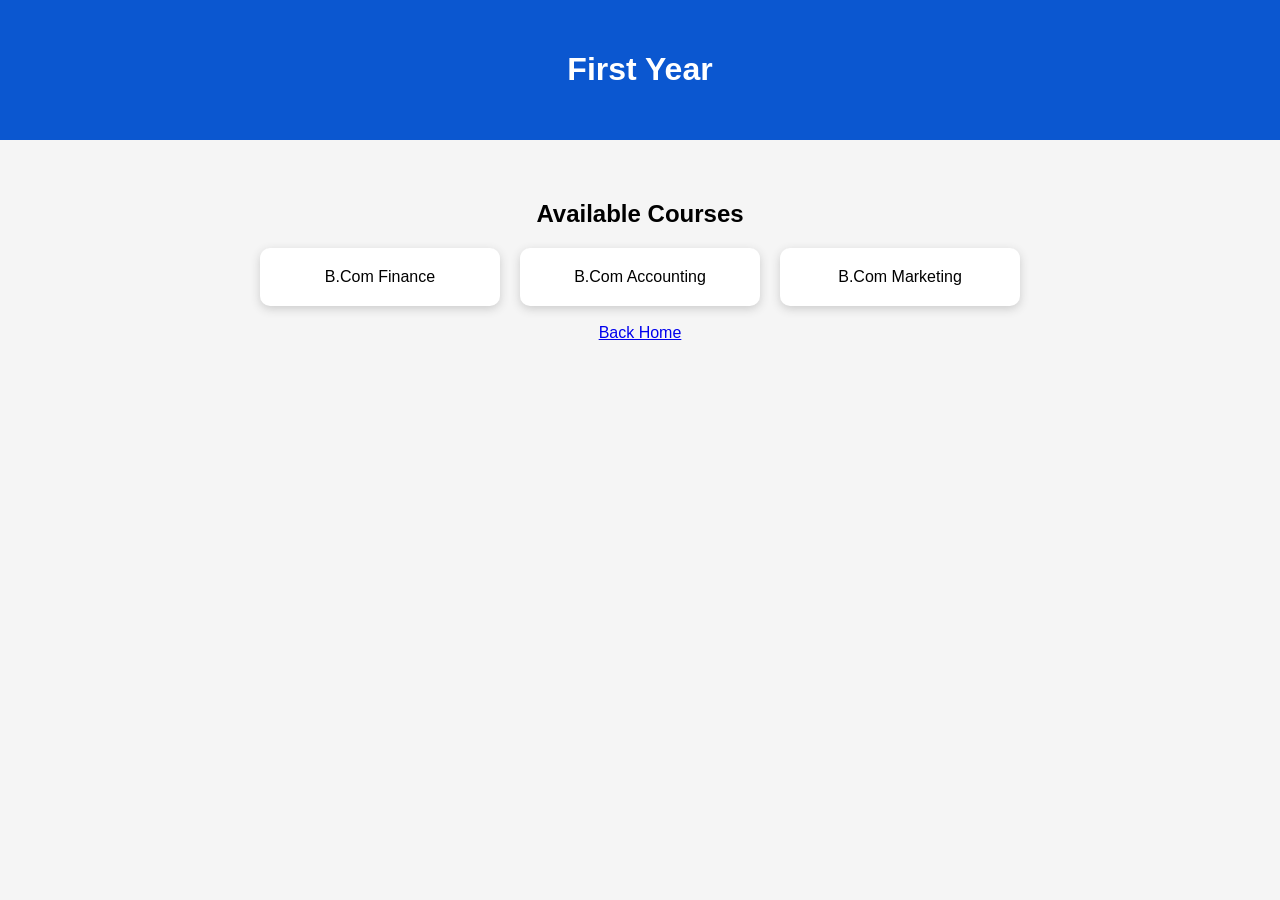
==== firstyear.html @ 12a78af6 "Create firstyear.html" ====
<!DOCTYPE html>
<html>
<head>
    <title>First Year Notes</title>
    <link rel="stylesheet" href="style.css">
</head>
<body>

<header>
    <h1>First Year</h1>
</header>

<section class="hero">
    <h2>Available Courses</h2>

    <div class="cards">
        <div class="card">B.Com Finance</div>
        <div class="card">B.Com Accounting</div>
        <div class="card">B.Com Marketing</div>
    </div>

    <br>
    <a href="index.html">Back Home</a>
</section>

</body>
</html>
---- style.css ----
body{
    margin:0;
    font-family:Arial, sans-serif;
    background:#f5f5f5;
}


header{
    background:#0b57d0;
    color:white;
    text-align:center;
    padding:30px;
}


nav{
    background:white;
    padding:15px;
    text-align:center;
}


nav button{
    padding:10px 20px;
    margin:5px;
    border:none;
    border-radius:5px;
    cursor:pointer;
}


.hero{
    text-align:center;
    padding:40px;
}


.hero input{
    width:80%;
    max-width:500px;
    padding:15px;
    border-radius:10px;
    border:1px solid #ccc;
}


.cards{
    display:flex;
    justify-content:center;
    gap:20px;
    flex-wrap:wrap;
}


.card{
    background:white;
    width:200px;
    padding:20px;
    text-align:center;
    border-radius:10px;
    box-shadow:0 3px 10px #ccc;
}
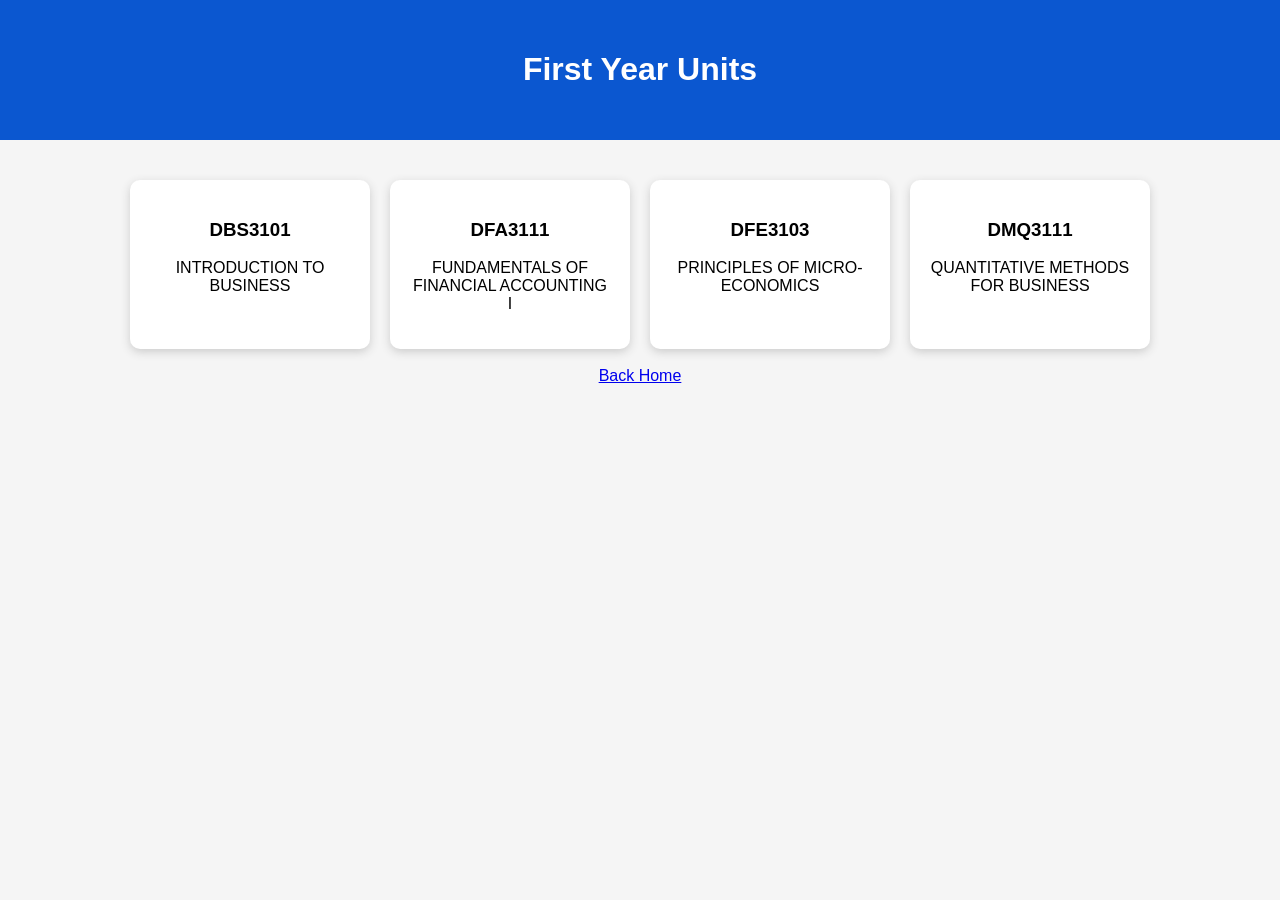
==== commit edcedf3c: "Update firstyear.html" ====
--- a/firstyear.html
+++ b/firstyear.html
@@ -4,23 +4,43 @@
     <title>First Year Notes</title>
     <link rel="stylesheet" href="style.css">
 </head>
+
 <body>
 
 <header>
-    <h1>First Year</h1>
+    <h1>First Year Units</h1>
 </header>
 
 <section class="hero">
-    <h2>Available Courses</h2>
 
-    <div class="cards">
-        <div class="card">B.Com Finance</div>
-        <div class="card">B.Com Accounting</div>
-        <div class="card">B.Com Marketing</div>
-    </div>
+<div class="cards">
 
-    <br>
-    <a href="index.html">Back Home</a>
+<div class="card">
+<h3>DBS3101</h3>
+<p>INTRODUCTION TO BUSINESS</p>
+</div>
+
+<div class="card">
+<h3>DFA3111</h3>
+<p>FUNDAMENTALS OF FINANCIAL ACCOUNTING I</p>
+</div>
+
+<div class="card">
+<h3>DFE3103</h3>
+<p>PRINCIPLES OF MICRO-ECONOMICS</p>
+</div>
+
+<div class="card">
+<h3>DMQ3111</h3>
+<p>QUANTITATIVE METHODS FOR BUSINESS</p>
+</div>
+
+</div>
+
+<br>
+
+<a href="index.html">Back Home</a>
+
 </section>
 
 </body>
--- a/style.css
+++ b/style.css
@@ -60,3 +60,13 @@
     border-radius:10px;
     box-shadow:0 3px 10px #ccc;
 }
+.card{
+    background:white;
+    width:200px;
+    padding:20px;
+    text-align:center;
+    border-radius:10px;
+    box-shadow:0 3px 10px #ccc;
+    text-decoration:none;
+    color:black;
+}
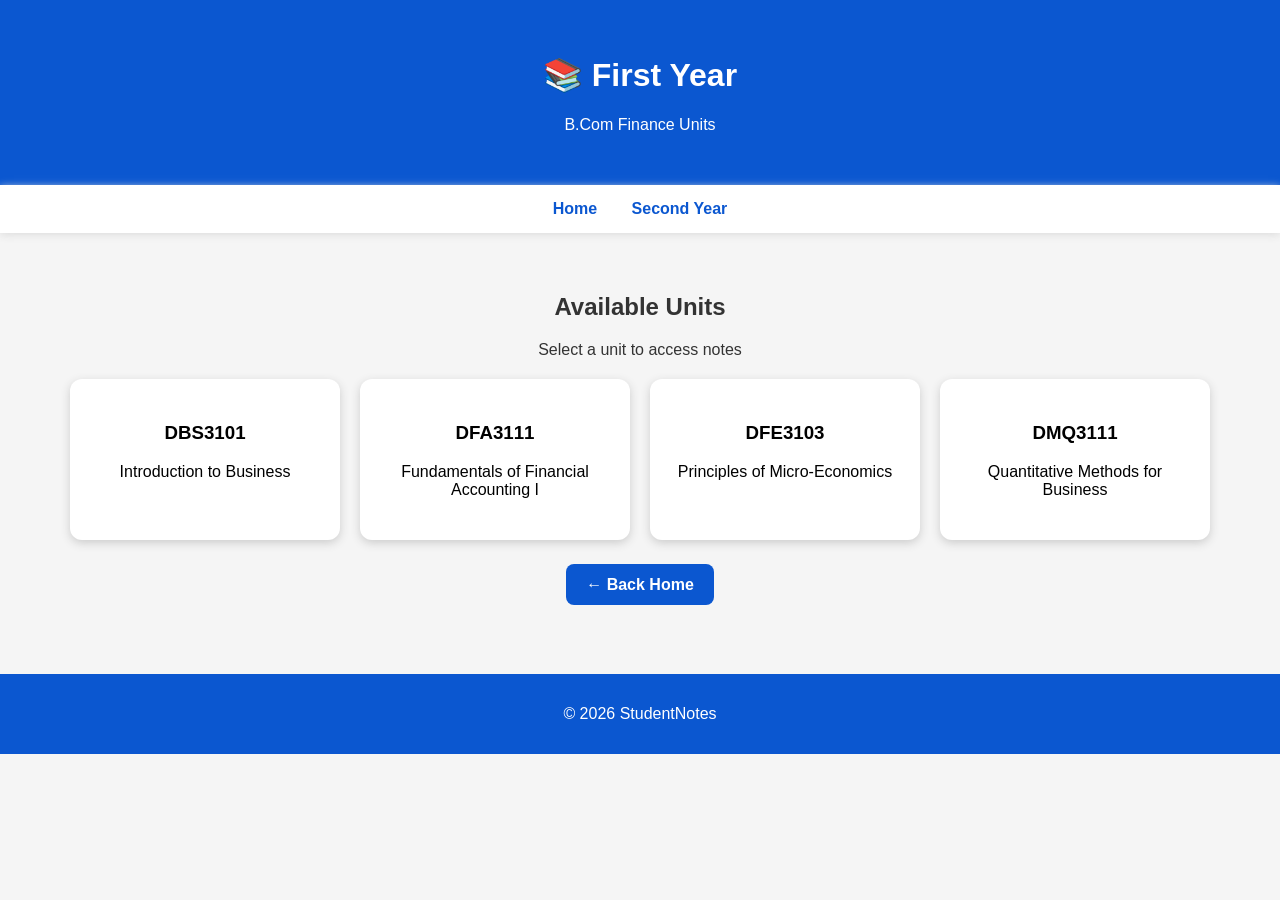
==== commit 785c2137: "Update firstyear.html" ====
--- a/firstyear.html
+++ b/firstyear.html
@@ -1,47 +1,118 @@
 <!DOCTYPE html>
 <html>
+
 <head>
-    <title>First Year Notes</title>
-    <link rel="stylesheet" href="style.css">
+<title>First Year Units - StudentNotes</title>
+<link rel="stylesheet" href="style.css">
 </head>
+
 
 <body>
 
+
 <header>
-    <h1>First Year Units</h1>
+
+<h1>📚 First Year</h1>
+
+<p>B.Com Finance Units</p>
+
 </header>
+
+
+
+<nav>
+
+<a href="index.html">Home</a>
+
+<a href="secondyear.html">Second Year</a>
+
+</nav>
+
+
+
 
 <section class="hero">
 
+
+<h2>Available Units</h2>
+
+
+<p>Select a unit to access notes</p>
+
+
+
+
 <div class="cards">
 
-<div class="card">
+
+
+<a href="unit.html?code=DBS3101" class="card">
+
 <h3>DBS3101</h3>
-<p>INTRODUCTION TO BUSINESS</p>
-</div>
 
-<div class="card">
+<p>Introduction to Business</p>
+
+</a>
+
+
+
+<a href="unit.html?code=DFA3111" class="card">
+
 <h3>DFA3111</h3>
-<p>FUNDAMENTALS OF FINANCIAL ACCOUNTING I</p>
-</div>
 
-<div class="card">
+<p>Fundamentals of Financial Accounting I</p>
+
+</a>
+
+
+
+<a href="unit.html?code=DFE3103" class="card">
+
 <h3>DFE3103</h3>
-<p>PRINCIPLES OF MICRO-ECONOMICS</p>
-</div>
 
-<div class="card">
+<p>Principles of Micro-Economics</p>
+
+</a>
+
+
+
+<a href="unit.html?code=DMQ3111" class="card">
+
 <h3>DMQ3111</h3>
-<p>QUANTITATIVE METHODS FOR BUSINESS</p>
-</div>
+
+<p>Quantitative Methods for Business</p>
+
+</a>
+
+
 
 </div>
 
-<br>
 
-<a href="index.html">Back Home</a>
+
+
+<br><br>
+
+
+<a href="index.html" class="btn">
+← Back Home
+</a>
+
+
 
 </section>
 
+
+
+
+<footer>
+
+<p>© 2026 StudentNotes</p>
+
+</footer>
+
+
+
 </body>
+
 </html>
--- a/style.css
+++ b/style.css
@@ -1,72 +1,196 @@
 body{
-    margin:0;
-    font-family:Arial, sans-serif;
-    background:#f5f5f5;
+font-family:Arial, sans-serif;
+margin:0;
+background:#f5f5f5;
+color:#333;
 }
 
 
+/* Header */
+
 header{
-    background:#0b57d0;
-    color:white;
-    text-align:center;
-    padding:30px;
+background:#0b57d0;
+color:white;
+text-align:center;
+padding:35px;
 }
 
 
+/* Navigation */
+
 nav{
-    background:white;
-    padding:15px;
-    text-align:center;
+background:white;
+padding:15px;
+text-align:center;
+box-shadow:0 2px 8px #ddd;
+}
+
+nav a{
+margin:0 15px;
+color:#0b57d0;
+font-weight:bold;
+text-decoration:none;
 }
 
 
-nav button{
-    padding:10px 20px;
-    margin:5px;
-    border:none;
-    border-radius:5px;
-    cursor:pointer;
+
+/* Main section */
+
+.hero{
+padding:40px 20px;
+text-align:center;
 }
 
 
-.hero{
-    text-align:center;
-    padding:40px;
+
+/* Search */
+
+#searchBox{
+width:80%;
+max-width:500px;
+padding:15px;
+border:1px solid #ccc;
+border-radius:10px;
+font-size:16px;
 }
 
 
-.hero input{
-    width:80%;
-    max-width:500px;
-    padding:15px;
-    border-radius:10px;
-    border:1px solid #ccc;
-}
 
+/* Cards */
 
 .cards{
-    display:flex;
-    justify-content:center;
-    gap:20px;
-    flex-wrap:wrap;
+display:flex;
+justify-content:center;
+gap:20px;
+flex-wrap:wrap;
+margin-top:20px;
 }
 
 
 .card{
-    background:white;
-    width:200px;
-    padding:20px;
-    text-align:center;
-    border-radius:10px;
-    box-shadow:0 3px 10px #ccc;
+background:white;
+padding:25px;
+width:220px;
+border-radius:12px;
+box-shadow:0 3px 10px #ccc;
+text-decoration:none;
+color:black;
+transition:0.3s;
 }
-.card{
-    background:white;
-    width:200px;
-    padding:20px;
-    text-align:center;
-    border-radius:10px;
-    box-shadow:0 3px 10px #ccc;
-    text-decoration:none;
-    color:black;
+
+
+.card:hover{
+transform:translateY(-5px);
+box-shadow:0 6px 15px #bbb;
 }
+
+
+
+/* Search results */
+
+#searchResults{
+display:flex;
+justify-content:center;
+gap:15px;
+flex-wrap:wrap;
+margin-top:20px;
+}
+
+
+
+/* Statistics */
+
+.stats{
+display:flex;
+justify-content:center;
+gap:20px;
+flex-wrap:wrap;
+margin:30px 0;
+}
+
+
+.stat-card{
+background:white;
+padding:20px;
+width:180px;
+border-radius:10px;
+box-shadow:0 3px 10px #ccc;
+}
+
+
+.stat-card h3{
+margin:0;
+font-size:30px;
+color:#0b57d0;
+}
+
+
+
+/* Unit notes page */
+
+.note-card{
+background:white;
+max-width:600px;
+margin:auto;
+padding:30px;
+border-radius:15px;
+box-shadow:0 4px 15px rgba(0,0,0,0.1);
+}
+
+
+.note-card p{
+line-height:1.6;
+}
+
+
+
+.buttons{
+margin-top:20px;
+display:flex;
+justify-content:center;
+gap:15px;
+flex-wrap:wrap;
+}
+
+
+
+.btn{
+background:#0b57d0;
+color:white;
+padding:12px 20px;
+border-radius:8px;
+text-decoration:none;
+font-weight:bold;
+}
+
+
+.btn:hover{
+opacity:0.9;
+}
+
+
+
+.info{
+margin-top:20px;
+font-size:14px;
+color:gray;
+}
+
+
+
+.back-btn{
+text-decoration:none;
+font-weight:bold;
+}
+
+
+
+/* Footer */
+
+footer{
+background:#0b57d0;
+color:white;
+text-align:center;
+padding:15px;
+margin-top:40px;
+}
